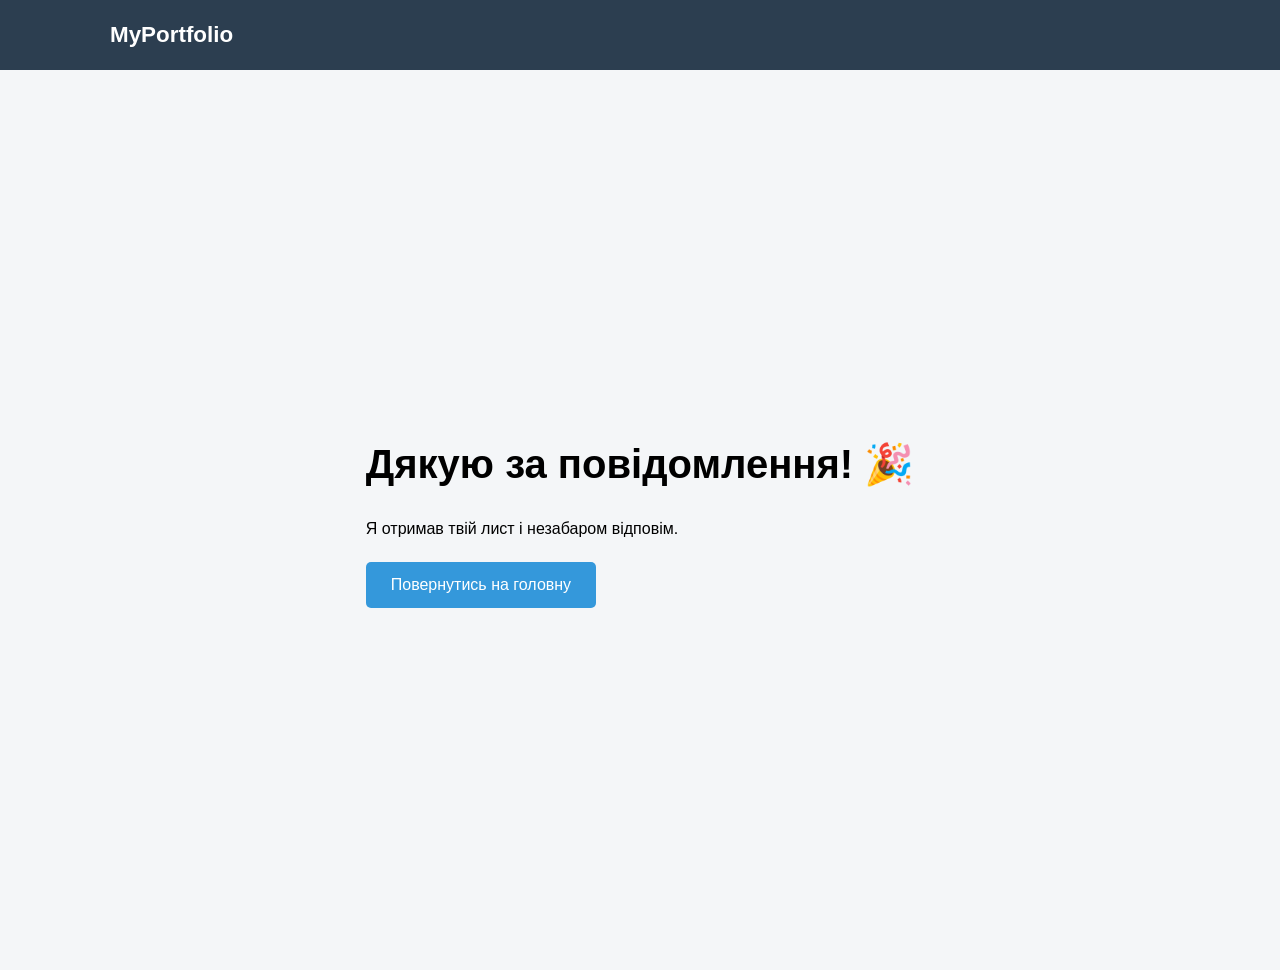
==== thank-you.html @ 8647878c "feat: додав сторінку подяки thank-you.html" ====
<!DOCTYPE html>
<html lang="uk">
<head>
    <meta charset="UTF-8">
    <meta name="viewport" content="width=device-width, initial-scale=1.0">
    <title>Дякую! – Denis Demchenko</title>
    <link rel="stylesheet" href="style.css">
</head>
<body>

<nav class="navbar">
    <div class="container">
        <div class="logo">MyPortfolio</div>
    </div>
</nav>

<section class="hero">
    <div class="container hero-content">
        <div class="hero-text">
            <h1>Дякую за повідомлення! 🎉</h1>
            <p>Я отримав твій лист і незабаром відповім.</p>
            <a href="/" class="btn">Повернутись на головну</a>
        </div>
    </div>
</section>

</body>
</html>
---- style.css ----
* {
    margin: 0;
    padding: 0;
    box-sizing: border-box;
}

:root {
    --dark: #2c3e50;
    --accent: #3498db;
    --light: #f4f6f8;
    --white: #ffffff;
    --nav-height: 70px;
}

body {
    font-family: Arial, sans-serif;
    padding-top: var(--nav-height);
    line-height: 1.6;
}

.container {
    max-width: 1100px;
    margin: 0 auto;
    padding: 0 20px;
}

.section {
    padding: 80px 0;
}

.section h2 {
    margin-bottom: 20px;
    text-align: center;
}

.light {
    background: var(--light);
}

.navbar {
    background: var(--dark);
    position: fixed;
    top: 0;
    width: 100%;
    height: var(--nav-height);
}

.navbar .container {
    display: flex;
    justify-content: space-between;
    align-items: center;
    height: 100%;
}

.logo {
    color: var(--white);
    font-weight: bold;
    font-size: 1.4rem;
}

.nav-links {
    display: flex;
    list-style: none;
    gap: 25px;
}

.nav-links a {
    color: var(--white);
    text-decoration: none;
    transition: 0.3s;
}

.nav-links a:hover {
    color: var(--accent);
}

.burger {
    display: none;
    flex-direction: column;
    gap: 5px;
    cursor: pointer;
}

.burger div {
    width: 25px;
    height: 3px;
    background: var(--white);
}

.hero {
    height: 100vh;
    background: var(--light);
    display: flex;
    align-items: center;
}

.hero-text h1 {
    font-size: 2.5rem;
    margin-bottom: 20px;
}

.btn {
    display: inline-block;
    margin-top: 20px;
    padding: 10px 25px;
    background: var(--accent);
    color: white;
    text-decoration: none;
    border-radius: 5px;
    transition: 0.3s;
}

.btn:hover {
    background: var(--dark);
}

.skills-list {
    display: flex;
    justify-content: center;
    gap: 20px;
    list-style: none;
    margin-top: 20px;
}



@media (max-width: 768px) {

    .nav-links {
        display: none;
        flex-direction: column;
        background: var(--dark);
        position: absolute;
        top: var(--nav-height);
        right: 0;
        width: 200px;
        padding: 20px;
    }

    .nav-links.active {
        display: flex;
    }

    .burger {
        display: flex;
    }

    .skills-list {
        flex-direction: column;
        align-items: center;
    }
}
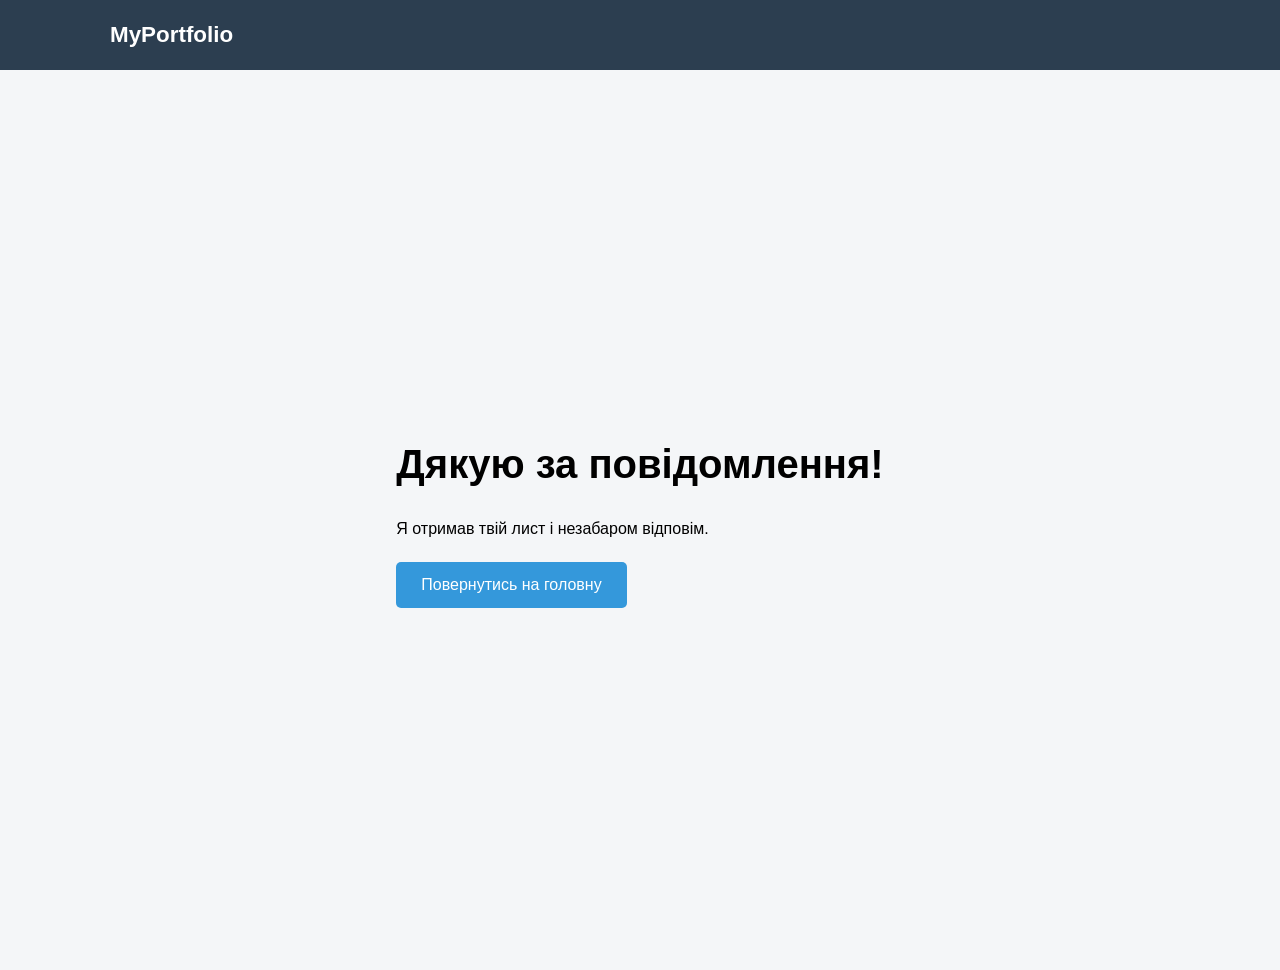
==== commit bb48419b: "feat: додав сторінку подяки thank-you.html" ====
--- a/thank-you.html
+++ b/thank-you.html
@@ -17,7 +17,7 @@
 <section class="hero">
     <div class="container hero-content">
         <div class="hero-text">
-            <h1>Дякую за повідомлення! 🎉</h1>
+            <h1>Дякую за повідомлення!</h1>
             <p>Я отримав твій лист і незабаром відповім.</p>
             <a href="/" class="btn">Повернутись на головну</a>
         </div>
